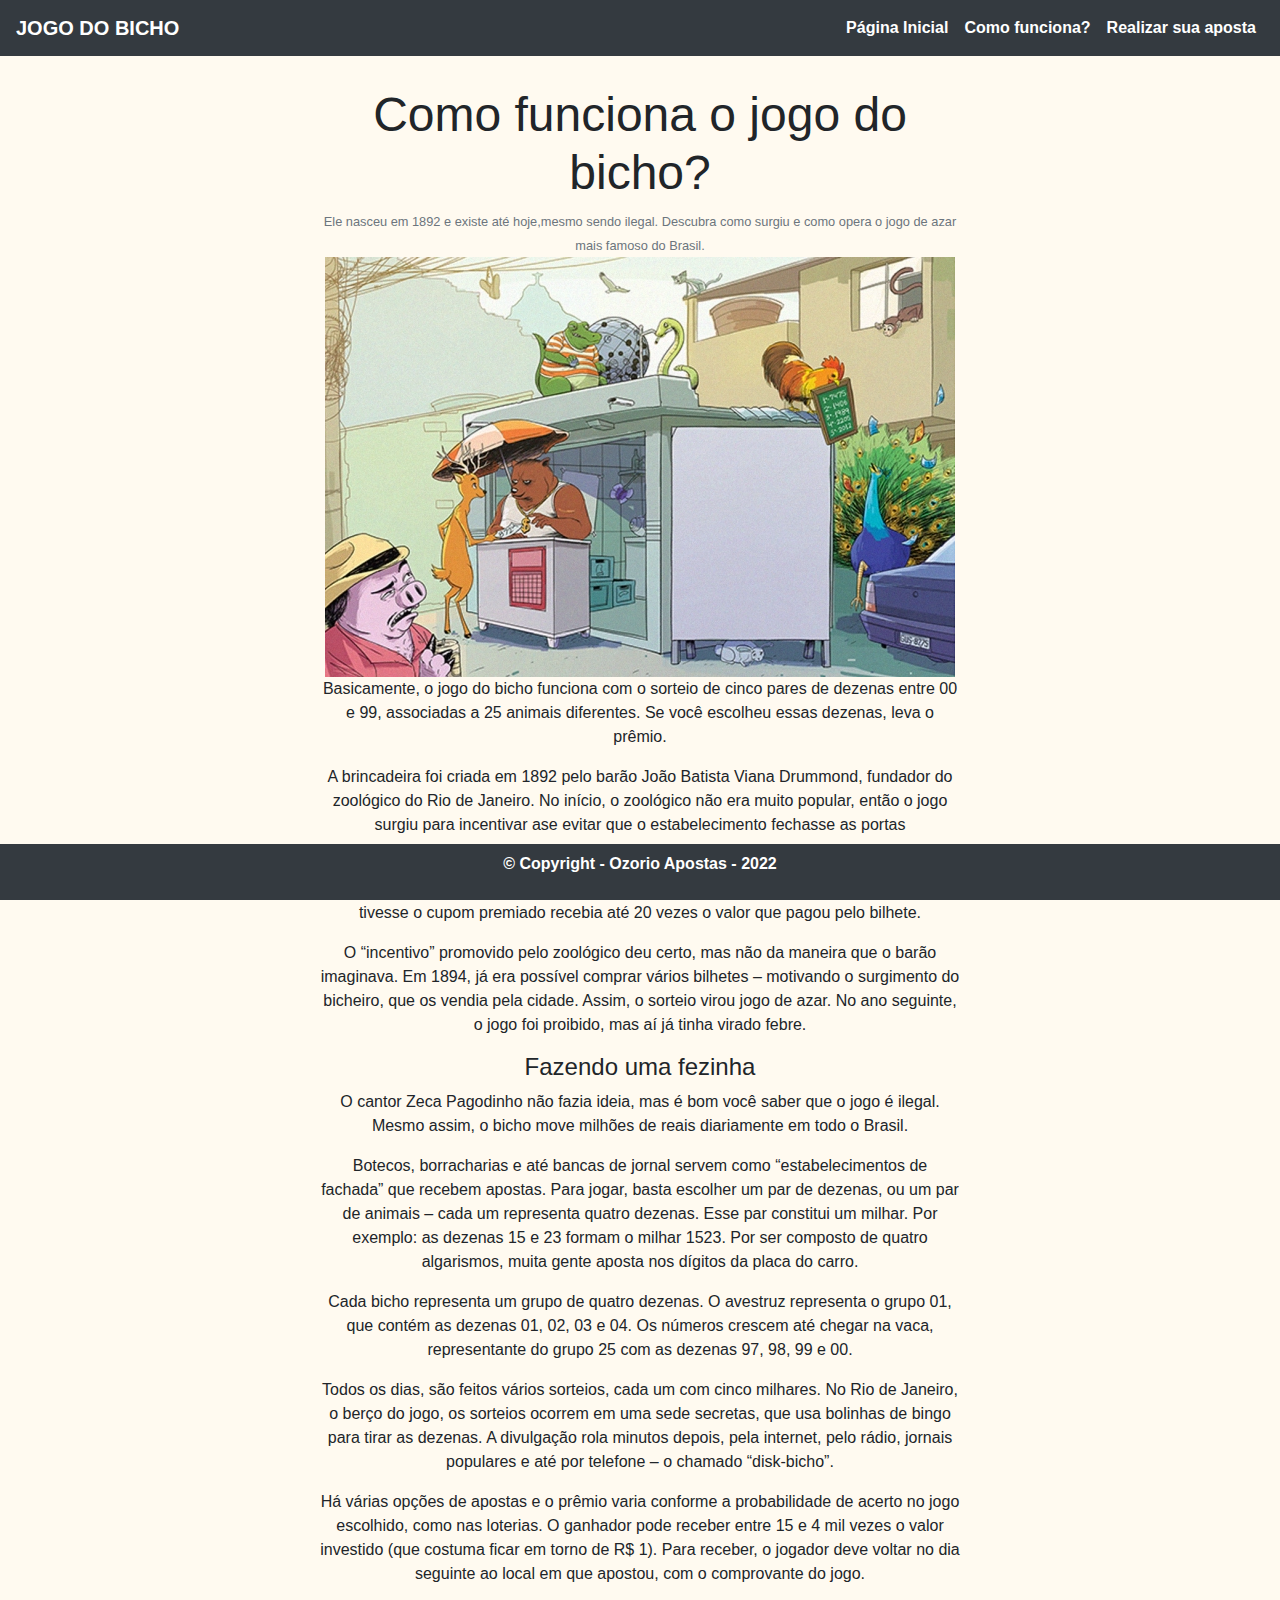
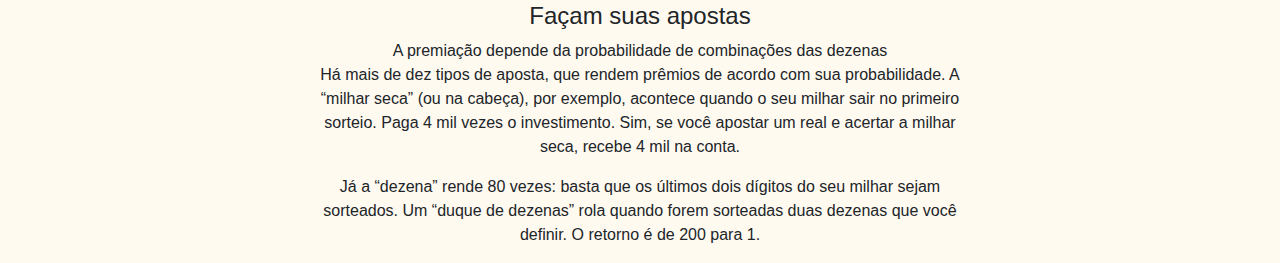
==== comoFunciona.html @ 62fcdc30 "Separando os arquivos CSS, e centralizando texto da página comoFunciona" ====
<!DOCTYPE html>
    <html lang="pt-br">
    <head>
        <meta charset="UTF-8">
        <meta name="viewport" content="width=device-width, initial-scale=1.0, shrink-to-fit=no">
        <link rel="stylesheet" href="css/reset.css">
        <link rel="stylesheet" href="css/global.css">
        <link rel="stylesheet" href="css/comoFunciona.css">
        <link rel="stylesheet" href="https://stackpath.bootstrapcdn.com/bootstrap/4.1.3/css/bootstrap.min.css">
        <title>O Jogo do Bicho</title>
    </head>
    <body>
        <header>
          <nav class="navbar navbar-expand-lg navbar-dark bg-dark">
            <a class="navbar-brand" href="index.html">JOGO DO BICHO</a>
            <button class="navbar-toggler" type="button" data-toggle="collapse" data-target="#textoNavbar" aria-controls="textoNavbar" aria-expanded="false" aria-label="Alterna navegação">
              <span class="navbar-toggler-icon"></span>
            </button>
            <div class="collapse navbar-collapse justify-content-end" id="textoNavbar">
              <ul class="navbar-nav">
                <li class="nav-item active">
                  <a class="nav-link" href="index.html">Página Inicial</a>
                </li>
                <li class="nav-item active">
                  <a class="nav-link" href="#">Como funciona?</a>
                </li>
                <li class="nav-item active">
                  <a class="nav-link" href="#">Realizar sua aposta</a>
                </li>
              </ul>
            </div>
          </nav>
        </header>

        <main>
            <article>
                <section>
                    <h1>Como funciona o jogo do bicho?</h1>
                    <small class="text-muted">Ele nasceu em 1892 e existe até hoje,mesmo sendo ilegal. Descubra como surgiu e como opera o jogo de azar mais famoso do Brasil.</small>
                </section>
                
                <img src="img/imgBichosComercio.jpeg" alt="Imagem com os bichos ao redor do estabelecimento que realiza as apostas" id="imgBichosComercio">

                <section>
                    <p >Basicamente, o jogo do bicho funciona com o sorteio de cinco pares de dezenas entre 00 e 99, associadas a 25 animais diferentes. Se você escolheu essas dezenas, leva o prêmio. </p>

                    <p>A brincadeira foi criada em 1892 pelo barão João Batista Viana Drummond, fundador do zoológico do Rio de Janeiro. No início, o zoológico não era muito popular, então o jogo surgiu para incentivar ase evitar que o estabelecimento fechasse as portas</p>

                    <p>Funcionava assim: na compra do ingresso, os visitantes recebiam um cupom com a estampa de um entre 25 animais. Um dos animais era sorteado no final do dia, e quem tivesse o cupom premiado recebia até 20 vezes o valor que pagou pelo bilhete.</p>

                    <p>O “incentivo” promovido pelo zoológico deu certo, mas não da maneira que o barão imaginava. Em 1894, já era possível comprar vários bilhetes – motivando o surgimento do bicheiro, que os vendia pela cidade. Assim, o sorteio virou jogo de azar. No ano seguinte, o jogo foi proibido, mas aí já tinha virado febre.</p>
                </section>

                <section>
                    <h4>Fazendo uma fezinha</h4>

                    <p>O cantor Zeca Pagodinho não fazia ideia, mas é bom você saber que o jogo é ilegal. Mesmo assim, o bicho move milhões de reais diariamente em todo o Brasil.</p>

                    <p>Botecos, borracharias e até bancas de jornal servem como “estabelecimentos de fachada” que recebem apostas. Para jogar, basta escolher um par de dezenas, ou um par de animais – cada um representa quatro dezenas. Esse par constitui um milhar. Por exemplo: as dezenas 15 e 23 formam o milhar 1523. Por ser composto de quatro algarismos, muita gente aposta nos dígitos da placa do carro.</p>

                    <p>Cada bicho representa um grupo de quatro dezenas. O avestruz representa o grupo 01, que contém as dezenas 01, 02, 03 e 04. Os números crescem até chegar na vaca, representante do grupo 25 com as dezenas 97, 98, 99 e 00.</p>

                    <p>Todos os dias, são feitos vários sorteios, cada um com cinco milhares. No Rio de Janeiro, o berço do jogo, os sorteios ocorrem em uma sede secretas, que usa bolinhas de bingo para tirar as dezenas. A divulgação rola minutos depois, pela internet, pelo rádio, jornais populares e até por telefone – o chamado “disk-bicho”.</p>

                    <p>Há várias opções de apostas e o prêmio varia conforme a probabilidade de acerto no jogo escolhido, como nas loterias. O ganhador pode receber entre 15 e 4 mil vezes o valor investido (que costuma ficar em torno de R$ 1). Para receber, o jogador deve voltar no dia seguinte ao local em que apostou, com o comprovante do jogo.</p>
                </section>

                <section>
                    <h4>Façam suas apostas</h4>
                    <i>A premiação depende da probabilidade de combinações das dezenas</i>

                    <p>Há mais de dez tipos de aposta, que rendem prêmios de acordo com sua probabilidade. A “milhar seca” (ou na cabeça), por exemplo, acontece quando o seu milhar sair no primeiro sorteio. Paga 4 mil vezes o investimento. Sim, se você apostar um real e acertar a milhar seca, recebe 4 mil na conta.</p>

                    <p>Já a “dezena” rende 80 vezes: basta que os últimos dois dígitos do seu milhar sejam sorteados. Um “duque de dezenas” rola quando forem sorteadas duas dezenas que você definir. O retorno é de 200 para 1.</p>
                </section>
            </article>
        </main>

        <footer>
          <p>&copy; Copyright - Ozorio Apostas - 2022</p>
        </footer>

    </body>
</html>





<script src="https://code.jquery.com/jquery-3.3.1.slim.min.js"></script>
<script src="https://cdnjs.cloudflare.com/ajax/libs/popper.js/1.14.3/umd/popper.min.js"></script>
<script src="https://stackpath.bootstrapcdn.com/bootstrap/4.1.3/js/bootstrap.min.js"></script>
---- css/global.css ----
header {
    font-weight: bold;
}

body {
    background-color: #FFFAF0 !important;
}

footer {
    background-color: #343a40;
    bottom: 0;
    left: 0;
    padding: 8px 16px;
    position: fixed;
    width: 100%;
    color: white;
    font-weight: bold;
    text-align: center;
}
---- css/comoFunciona.css ----
html {
    font-size: 62,5%;
}

article {
    text-align: center;
    width: 50vw;
    margin: auto;
}

section h1 {
    font-size: 3em;
    margin-top: 30px;
}
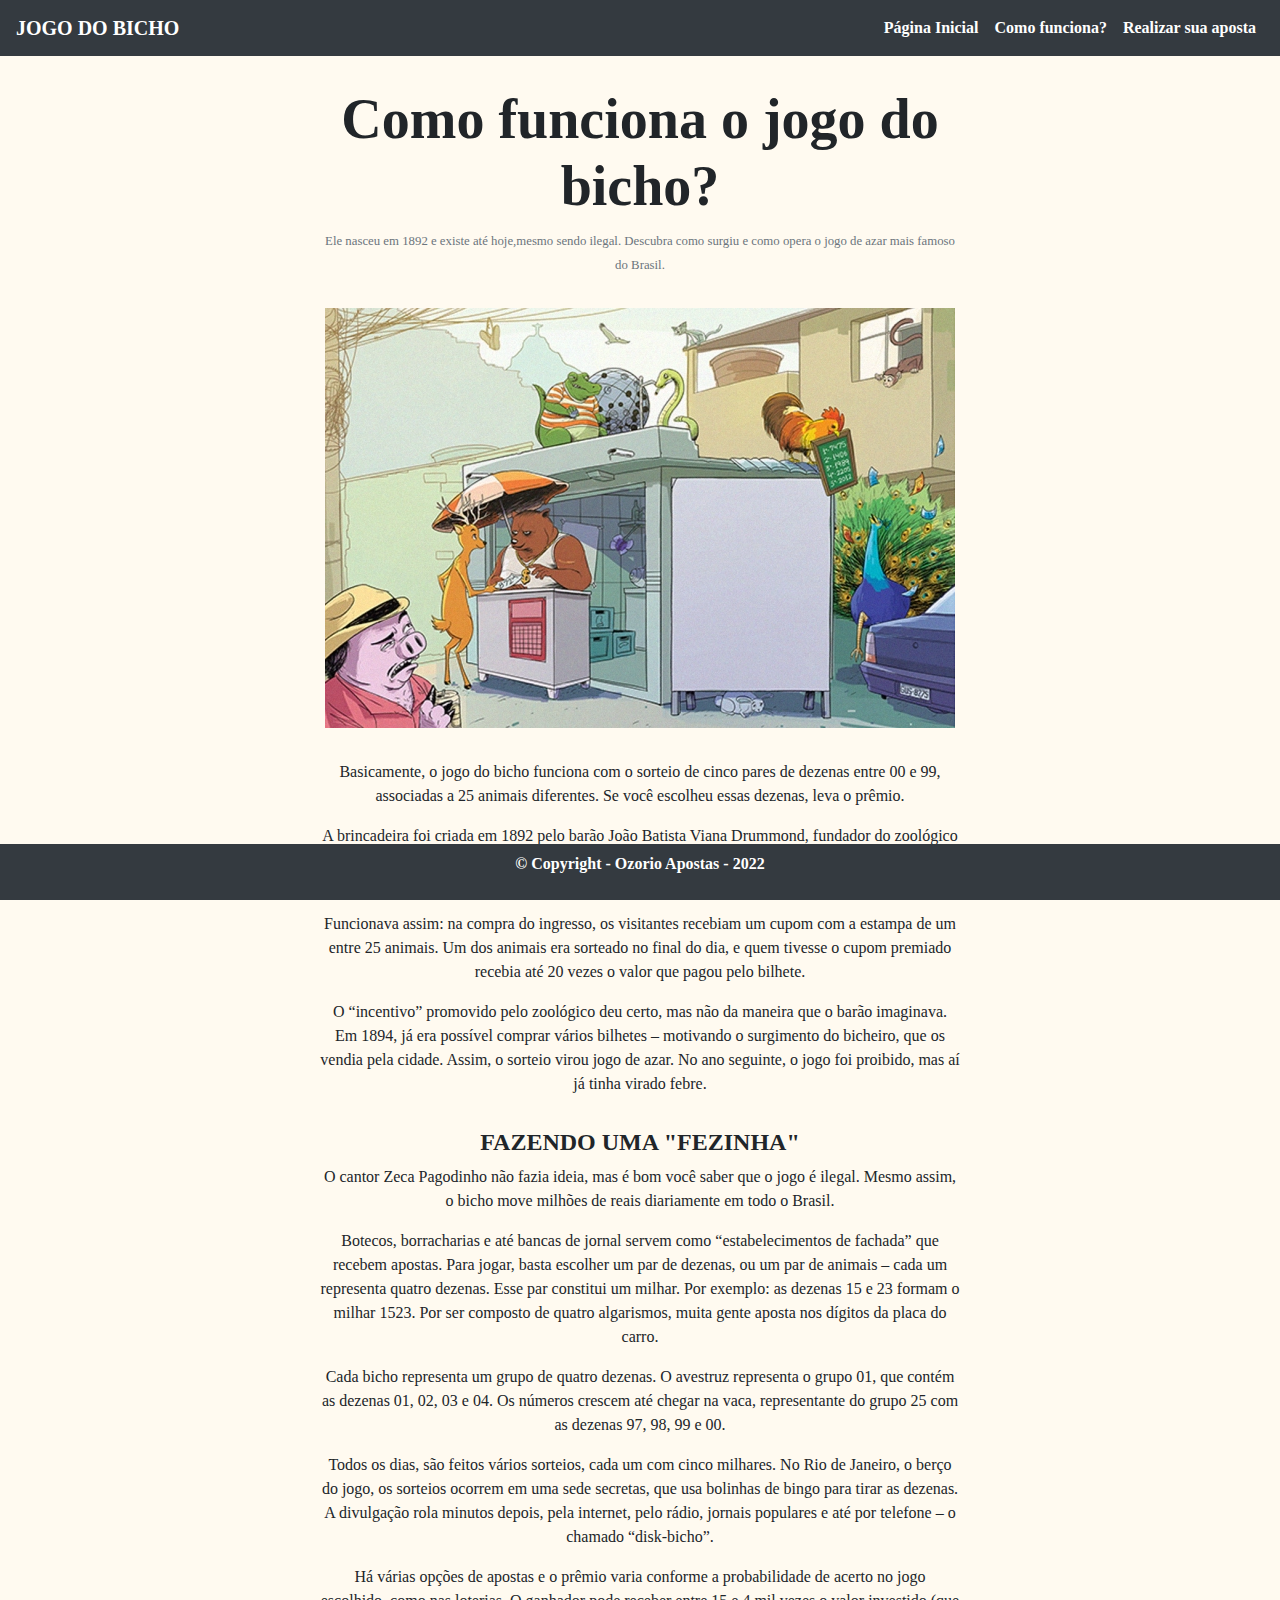
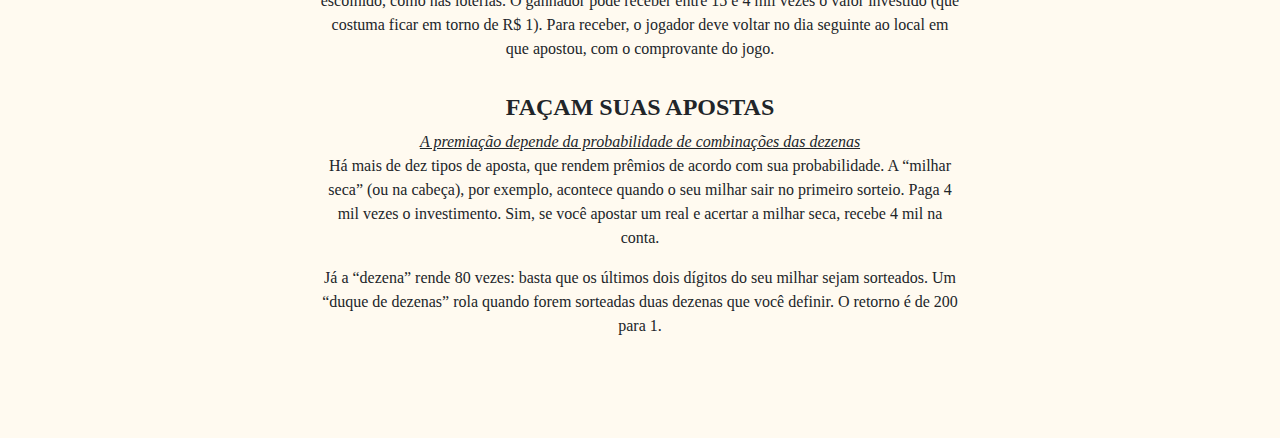
==== commit 1b4ebc15: "Adicionando media queries na página comoFunciona e testando a responsividade" ====
--- a/comoFunciona.html
+++ b/comoFunciona.html
@@ -3,10 +3,9 @@
     <head>
         <meta charset="UTF-8">
         <meta name="viewport" content="width=device-width, initial-scale=1.0, shrink-to-fit=no">
-        <link rel="stylesheet" href="css/reset.css">
+        <link rel="stylesheet" href="https://stackpath.bootstrapcdn.com/bootstrap/4.1.3/css/bootstrap.min.css">
         <link rel="stylesheet" href="css/global.css">
         <link rel="stylesheet" href="css/comoFunciona.css">
-        <link rel="stylesheet" href="https://stackpath.bootstrapcdn.com/bootstrap/4.1.3/css/bootstrap.min.css">
         <title>O Jogo do Bicho</title>
     </head>
     <body>
@@ -36,10 +35,10 @@
             <article>
                 <section>
                     <h1>Como funciona o jogo do bicho?</h1>
-                    <small class="text-muted">Ele nasceu em 1892 e existe até hoje,mesmo sendo ilegal. Descubra como surgiu e como opera o jogo de azar mais famoso do Brasil.</small>
+                    <small class="text-muted font-weight-light">Ele nasceu em 1892 e existe até hoje,mesmo sendo ilegal. Descubra como surgiu e como opera o jogo de azar mais famoso do Brasil.</small>
                 </section>
                 
-                <img src="img/imgBichosComercio.jpeg" alt="Imagem com os bichos ao redor do estabelecimento que realiza as apostas" id="imgBichosComercio">
+                <img src="img/imgBichosComercio.jpeg" title="Imagem com os bichos ao redor do estabelecimento que realiza as apostas" id="imgBichosComercio">
 
                 <section>
                     <p >Basicamente, o jogo do bicho funciona com o sorteio de cinco pares de dezenas entre 00 e 99, associadas a 25 animais diferentes. Se você escolheu essas dezenas, leva o prêmio. </p>
@@ -52,7 +51,7 @@
                 </section>
 
                 <section>
-                    <h4>Fazendo uma fezinha</h4>
+                    <h4>Fazendo uma "fezinha"</h4>
 
                     <p>O cantor Zeca Pagodinho não fazia ideia, mas é bom você saber que o jogo é ilegal. Mesmo assim, o bicho move milhões de reais diariamente em todo o Brasil.</p>
 
@@ -67,7 +66,7 @@
 
                 <section>
                     <h4>Façam suas apostas</h4>
-                    <i>A premiação depende da probabilidade de combinações das dezenas</i>
+                    <i><u>A premiação depende da probabilidade de combinações das dezenas</u></i>
 
                     <p>Há mais de dez tipos de aposta, que rendem prêmios de acordo com sua probabilidade. A “milhar seca” (ou na cabeça), por exemplo, acontece quando o seu milhar sair no primeiro sorteio. Paga 4 mil vezes o investimento. Sim, se você apostar um real e acertar a milhar seca, recebe 4 mil na conta.</p>
 
@@ -89,4 +88,4 @@
 
 <script src="https://code.jquery.com/jquery-3.3.1.slim.min.js"></script>
 <script src="https://cdnjs.cloudflare.com/ajax/libs/popper.js/1.14.3/umd/popper.min.js"></script>
-<script src="https://stackpath.bootstrapcdn.com/bootstrap/4.1.3/js/bootstrap.min.js"></script>+<script src="https://stackpath.bootstrapcdn.com/bootstrap/4.1.3/js/bootstrap.min.js"></script>
--- a/css/global.css
+++ b/css/global.css
@@ -1,3 +1,11 @@
+html {
+    font-size: 62,5%;
+}
+
+body {
+    font-family: "Roboto";
+}
+
 header {
     font-weight: bold;
 }
--- a/css/comoFunciona.css
+++ b/css/comoFunciona.css
@@ -1,7 +1,3 @@
-html {
-    font-size: 62,5%;
-}
-
 article {
     text-align: center;
     width: 50vw;
@@ -9,6 +5,31 @@
 }
 
 section h1 {
-    font-size: 3em;
+    font-weight: bold;
+    font-size: 3.5em;
     margin-top: 30px;
 }
+
+section h4 {
+    font-weight: bold;
+    text-transform: uppercase;
+    margin-top: 2rem;
+}
+
+#imgBichosComercio {
+    margin: 2em auto;
+}
+
+section:last-child {
+    margin-bottom: 100px;
+}
+
+@media (max-width: 576px) {
+    #imgBichosComercio {
+        width: 100%;
+    }
+    
+    article {
+        width: 90%;
+    }
+}